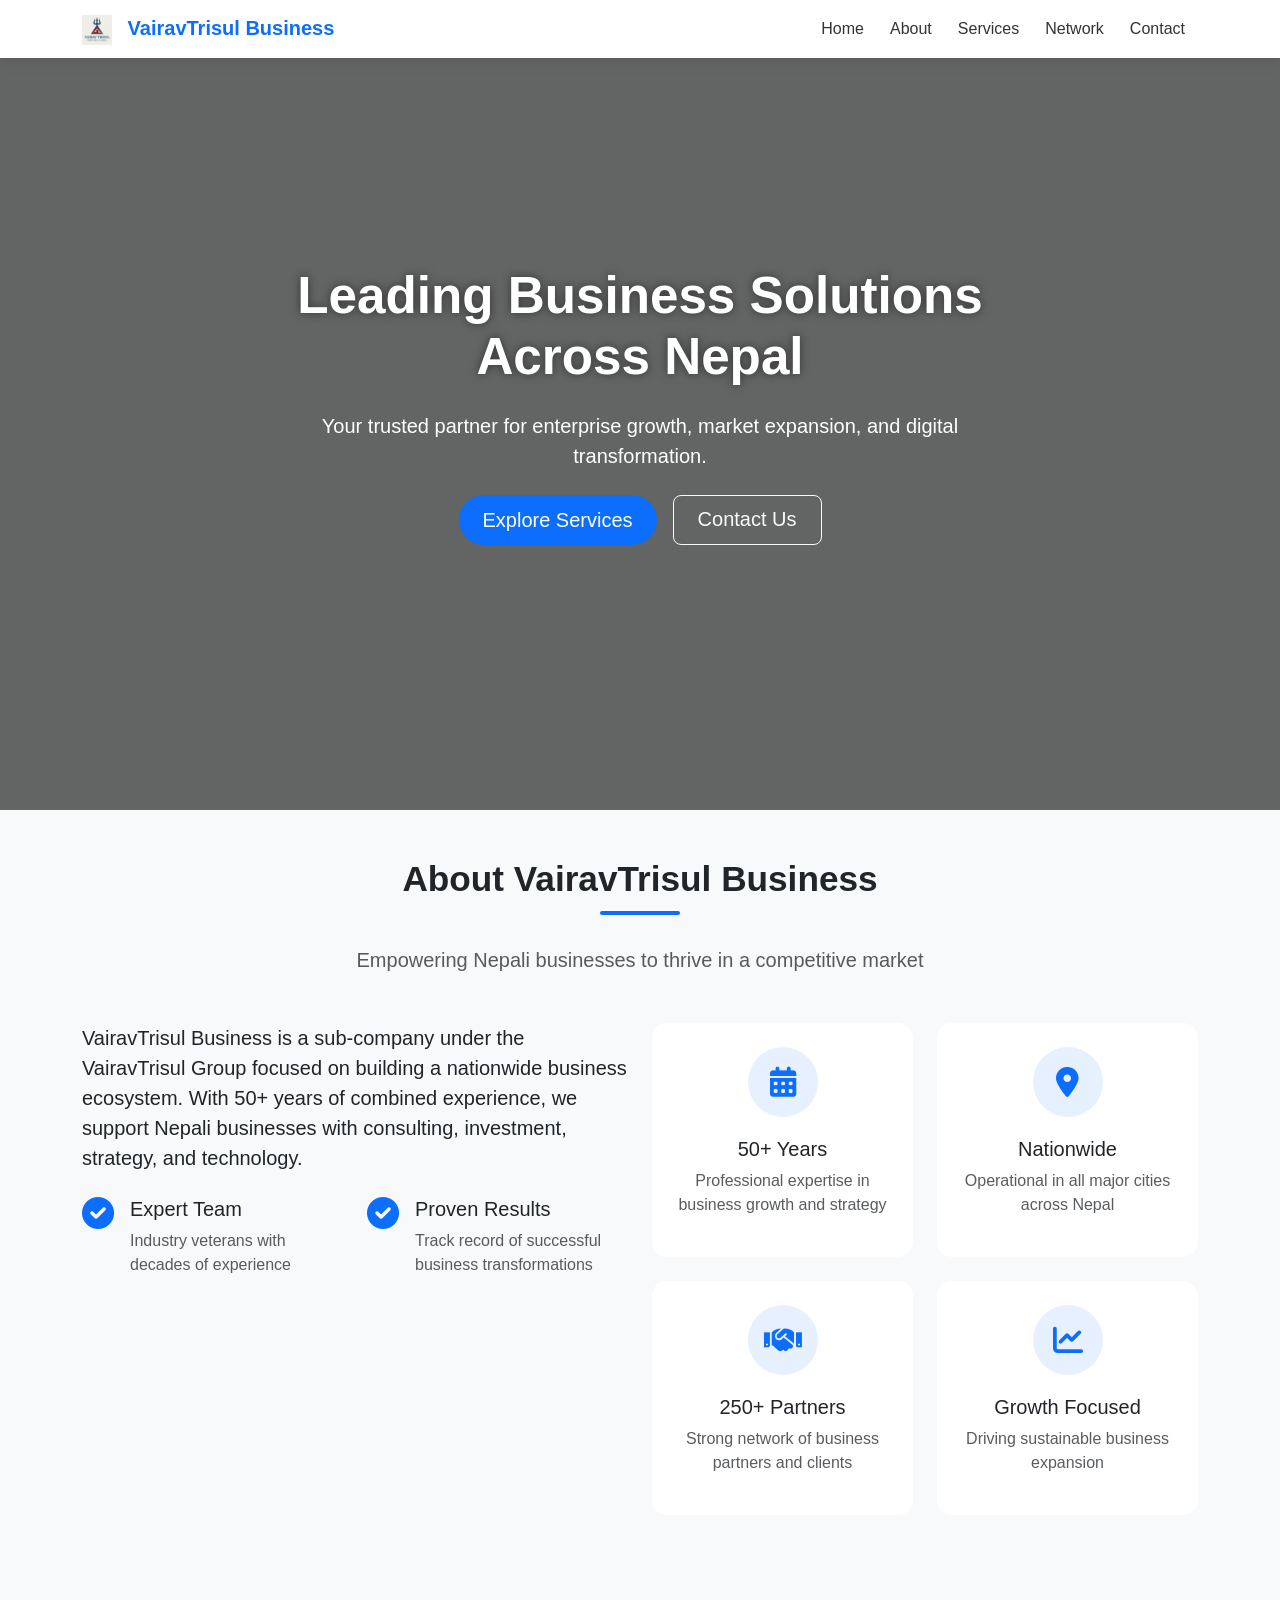
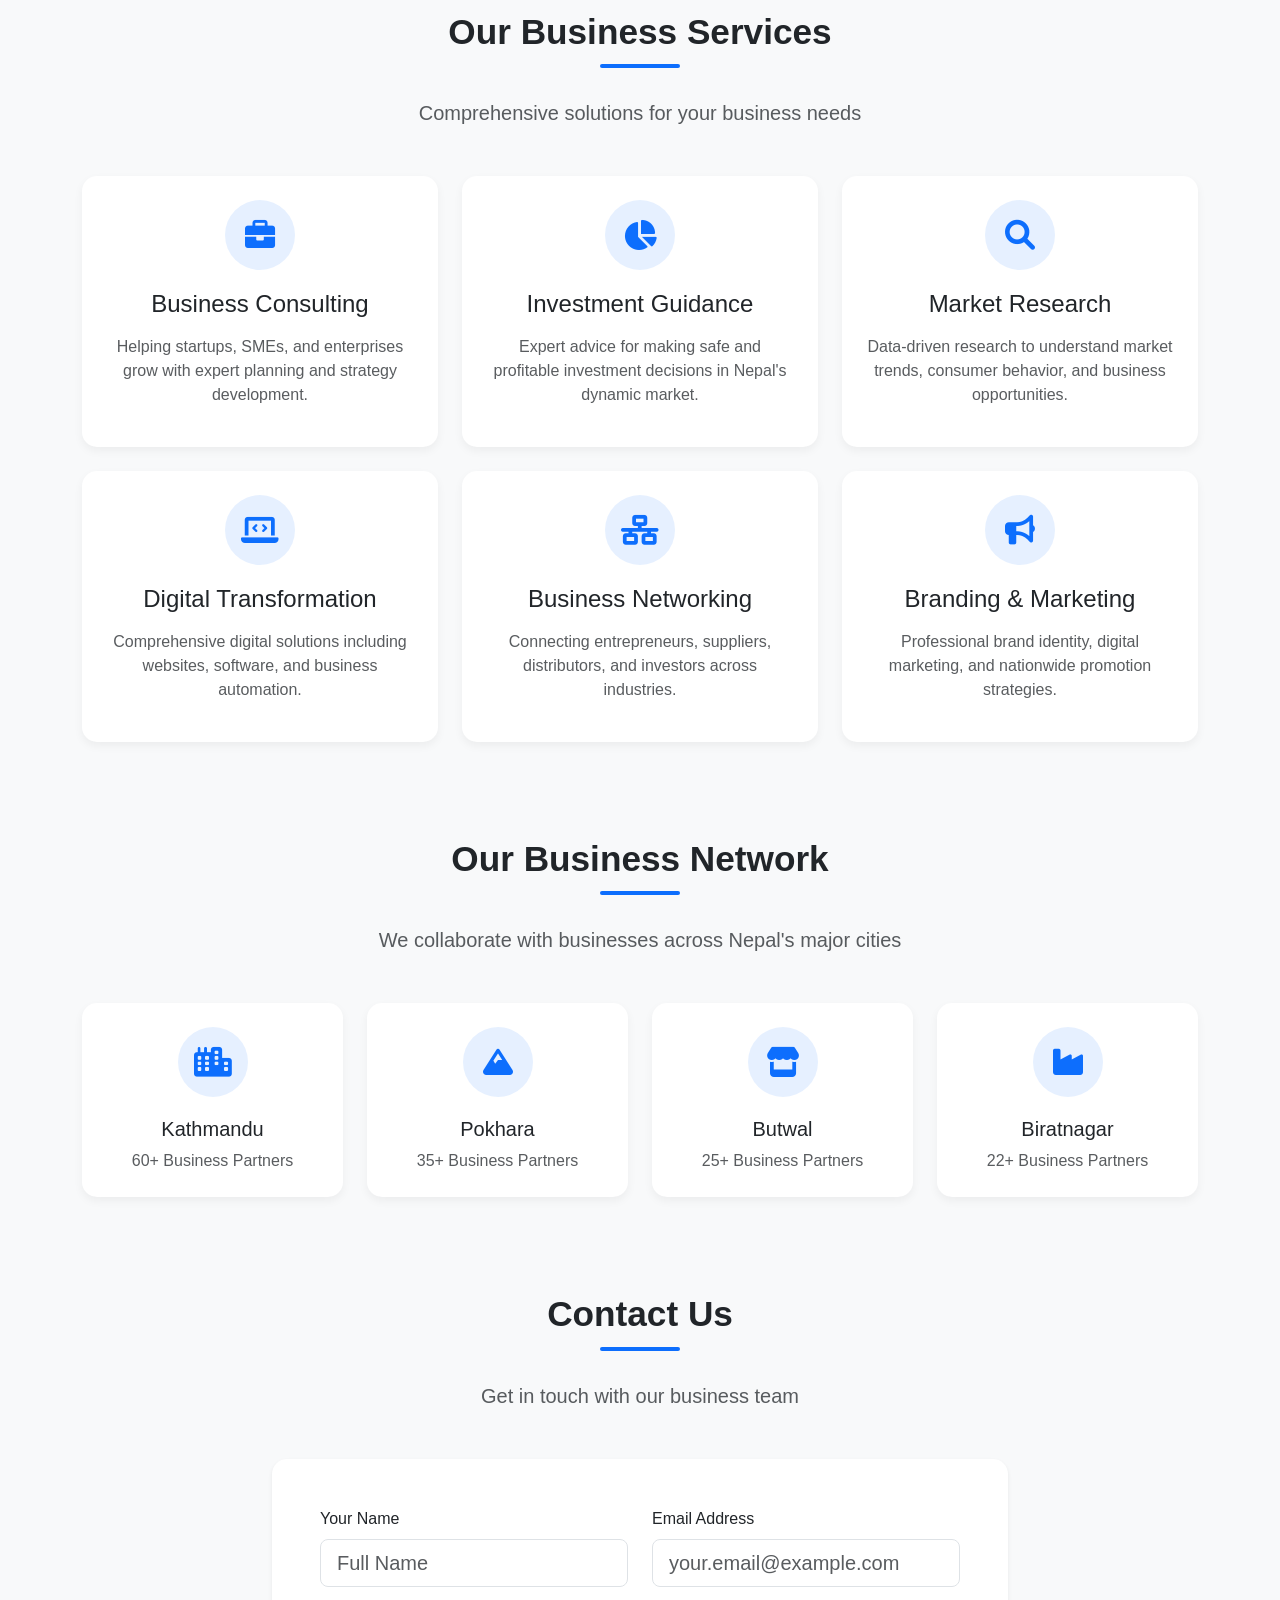
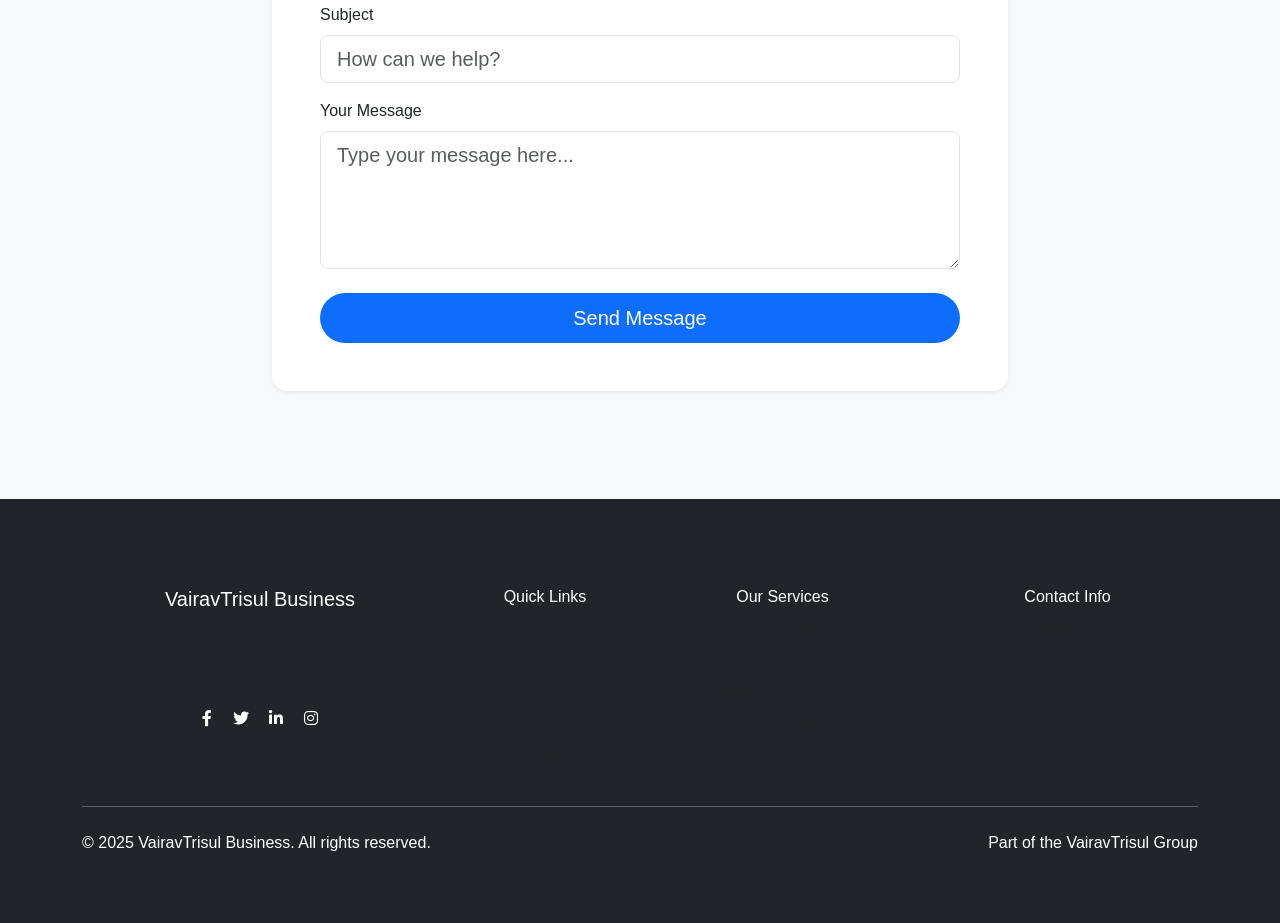
==== business.html @ 8cbf8315 "update" ====
<!DOCTYPE html>
<html lang="en">
<head>
  <meta charset="UTF-8" />
  <meta name="viewport" content="width=device-width, initial-scale=1.0" />
  <title>VairavTrisul Business Services</title>
  <link href="https://cdn.jsdelivr.net/npm/bootstrap@5.3.0/dist/css/bootstrap.min.css" rel="stylesheet" />
  <link rel="stylesheet" href="https://cdnjs.cloudflare.com/ajax/libs/font-awesome/6.0.0/css/all.min.css">
  <style>
    body { 
      background:#f8f9fa; 
      font-family: Arial, sans-serif;
      padding-top: 70px;
    }
    .hero {
      background: linear-gradient(rgba(0, 0, 0, 0.6), rgba(0, 0, 0, 0.6)),
                  url('https://images.unsplash.com/photo-1542744173-8e7e53415bb0?auto=format&fit=crop&w=1500&q=80') center/cover no-repeat;
      height:90vh;
      display:flex;
      align-items:center;
      justify-content:center;
      text-align:center;
      color:white;
      margin-top: -70px;
    }
    .hero h1 { 
      font-size:3.2rem; 
      font-weight:700; 
      text-shadow:0 0 10px rgba(0,0,0,0.5);
      margin-bottom: 1.5rem;
    }
    .section-title { 
      font-size:2.2rem; 
      font-weight:700; 
      text-align:center; 
      margin-bottom:30px;
      position: relative;
      padding-bottom: 15px;
    }
    .section-title:after {
      content: '';
      position: absolute;
      width: 80px;
      height: 4px;
      background: #0d6efd;
      bottom: 0;
      left: 50%;
      transform: translateX(-50%);
      border-radius: 2px;
    }
    .service-card { 
      border-radius:15px; 
      transition:0.3s;
      border: none;
      box-shadow: 0 4px 10px rgba(0,0,0,0.05);
      height: 100%;
    }
    .service-card:hover { 
      transform:translateY(-8px); 
      box-shadow:0 8px 20px rgba(0,0,0,0.1);
    }
    .card {
      border: none;
      border-radius: 15px;
      overflow: hidden;
    }
    .card-body {
      padding: 2rem;
    }
    .btn-primary {
      background-color: #0d6efd;
      border: none;
      padding: 10px 25px;
      border-radius: 50px;
      font-weight: 500;
      transition: all 0.3s;
    }
    .btn-primary:hover {
      background-color: #0b5ed7;
      transform: translateY(-2px);
      box-shadow: 0 4px 8px rgba(0,0,0,0.1);
    }
    .navbar {
      box-shadow: 0 2px 15px rgba(0,0,0,0.1);
    }
    .navbar-brand {
      font-weight: 700;
      color: #0d6efd !important;
    }
    .nav-link {
      font-weight: 500;
      color: #333 !important;
      margin: 0 5px;
      border-radius: 5px;
      transition: all 0.3s;
    }
    .nav-link:hover {
      color: #0d6efd !important;
      background: rgba(13, 110, 253, 0.1);
    }
    .icon-box {
      width: 70px;
      height: 70px;
      background: rgba(13, 110, 253, 0.1);
      border-radius: 50%;
      display: flex;
      align-items: center;
      justify-content: center;
      margin: 0 auto 20px;
      color: #0d6efd;
      font-size: 30px;
    }
    footer { 
      background:#111; 
      color:white; 
      text-align:center; 
      padding:40px 0 20px;
      margin-top: 60px;
    }
    @media (max-width: 768px) {
      .hero h1 {
        font-size: 2.2rem;
      }
      .section-title {
        font-size: 1.8rem;
      }
    }
  </style>
</head>
<body>

<!-- NAVBAR -->
<nav class="navbar navbar-expand-lg navbar-light bg-white fixed-top">
  <div class="container">
    <a class="navbar-brand" href="index.html">
      <img src="img/logo.png" alt="Vairav Trisul" style="height: 30px; margin-right: 10px;">
      VairavTrisul Business
    </a>
    <button class="navbar-toggler" type="button" data-bs-toggle="collapse" data-bs-target="#menu">
      <span class="navbar-toggler-icon"></span>
    </button>

    <div class="collapse navbar-collapse" id="menu">
      <ul class="navbar-nav ms-auto">
        <li class="nav-item"><a class="nav-link" href="index.html">Home</a></li>
        <li class="nav-item"><a class="nav-link" href="#about">About</a></li>
        <li class="nav-item"><a class="nav-link" href="#services">Services</a></li>
        <li class="nav-item"><a class="nav-link" href="#network">Network</a></li>
        <li class="nav-item"><a class="nav-link" href="#contact">Contact</a></li>
      </ul>
    </div>
  </div>
</nav>

<!-- HERO -->
<section class="hero">
  <div class="container">
    <div class="row justify-content-center">
      <div class="col-lg-8">
        <h1>Leading Business Solutions Across Nepal</h1>
        <p class="lead mb-4">Your trusted partner for enterprise growth, market expansion, and digital transformation.</p>
        <div class="d-flex justify-content-center gap-3">
          <a href="#services" class="btn btn-primary btn-lg px-4">Explore Services</a>
          <a href="#contact" class="btn btn-outline-light btn-lg px-4">Contact Us</a>
        </div>
      </div>
    </div>
  </div>
</section>

<!-- ABOUT SECTION -->
<section id="about" class="container py-5">
  <div class="text-center mb-5">
    <h2 class="section-title">About VairavTrisul Business</h2>
    <p class="lead text-muted">Empowering Nepali businesses to thrive in a competitive market</p>
  </div>
  
  <div class="row g-4">
    <div class="col-lg-6">
      <p class="lead mb-4">
        VairavTrisul Business is a sub-company under the VairavTrisul Group focused on building a nationwide business
        ecosystem. With 50+ years of combined experience, we support Nepali businesses with consulting, investment,
        strategy, and technology.
      </p>
      <div class="row g-4">
        <div class="col-md-6">
          <div class="d-flex">
            <div class="me-3 text-primary">
              <i class="fas fa-check-circle fa-2x"></i>
            </div>
            <div>
              <h5>Expert Team</h5>
              <p class="text-muted mb-0">Industry veterans with decades of experience</p>
            </div>
          </div>
        </div>
        <div class="col-md-6">
          <div class="d-flex">
            <div class="me-3 text-primary">
              <i class="fas fa-check-circle fa-2x"></i>
            </div>
            <div>
              <h5>Proven Results</h5>
              <p class="text-muted mb-0">Track record of successful business transformations</p>
            </div>
          </div>
        </div>
      </div>
    </div>
    <div class="col-lg-6">
      <div class="row g-4">
        <div class="col-md-6">
          <div class="card h-100 p-4 text-center">
            <div class="icon-box">
              <i class="fas fa-calendar-alt"></i>
            </div>
            <h5>50+ Years</h5>
            <p class="text-muted">Professional expertise in business growth and strategy</p>
          </div>
        </div>
        <div class="col-md-6">
          <div class="card h-100 p-4 text-center">
            <div class="icon-box">
              <i class="fas fa-map-marker-alt"></i>
            </div>
            <h5>Nationwide</h5>
            <p class="text-muted">Operational in all major cities across Nepal</p>
          </div>
        </div>
        <div class="col-md-6">
          <div class="card h-100 p-4 text-center">
            <div class="icon-box">
              <i class="fas fa-handshake"></i>
            </div>
            <h5>250+ Partners</h5>
            <p class="text-muted">Strong network of business partners and clients</p>
          </div>
        </div>
        <div class="col-md-6">
          <div class="card h-100 p-4 text-center">
            <div class="icon-box">
              <i class="fas fa-chart-line"></i>
            </div>
            <h5>Growth Focused</h5>
            <p class="text-muted">Driving sustainable business expansion</p>
          </div>
        </div>
      </div>
    </div>
  </div>
</section>

<!-- SERVICES -->
<section id="services" class="py-5 bg-light">
  <div class="container">
    <div class="text-center mb-5">
      <h2 class="section-title">Our Business Services</h2>
      <p class="lead text-muted">Comprehensive solutions for your business needs</p>
    </div>

    <div class="row g-4">
      <div class="col-md-4">
        <div class="card h-100 p-4 service-card">
          <div class="icon-box">
            <i class="fas fa-briefcase"></i>
          </div>
          <h4 class="text-center mb-3">Business Consulting</h4>
          <p class="text-muted text-center">Helping startups, SMEs, and enterprises grow with expert planning and strategy development.</p>
        </div>
      </div>

      <div class="col-md-4">
        <div class="card h-100 p-4 service-card">
          <div class="icon-box">
            <i class="fas fa-chart-pie"></i>
          </div>
          <h4 class="text-center mb-3">Investment Guidance</h4>
          <p class="text-muted text-center">Expert advice for making safe and profitable investment decisions in Nepal's dynamic market.</p>
        </div>
      </div>

      <div class="col-md-4">
        <div class="card h-100 p-4 service-card">
          <div class="icon-box">
            <i class="fas fa-search"></i>
          </div>
          <h4 class="text-center mb-3">Market Research</h4>
          <p class="text-muted text-center">Data-driven research to understand market trends, consumer behavior, and business opportunities.</p>
        </div>
      </div>

      <div class="col-md-4">
        <div class="card h-100 p-4 service-card">
          <div class="icon-box">
            <i class="fas fa-laptop-code"></i>
          </div>
          <h4 class="text-center mb-3">Digital Transformation</h4>
          <p class="text-muted text-center">Comprehensive digital solutions including websites, software, and business automation.</p>
        </div>
      </div>

      <div class="col-md-4">
        <div class="card h-100 p-4 service-card">
          <div class="icon-box">
            <i class="fas fa-network-wired"></i>
          </div>
          <h4 class="text-center mb-3">Business Networking</h4>
          <p class="text-muted text-center">Connecting entrepreneurs, suppliers, distributors, and investors across industries.</p>
        </div>
      </div>

      <div class="col-md-4">
        <div class="card h-100 p-4 service-card">
          <div class="icon-box">
            <i class="fas fa-bullhorn"></i>
          </div>
          <h4 class="text-center mb-3">Branding & Marketing</h4>
          <p class="text-muted text-center">Professional brand identity, digital marketing, and nationwide promotion strategies.</p>
        </div>
      </div>
    </div>
  </div>
</section>

<!-- NETWORK -->
<section id="network" class="container py-5">
  <div class="text-center mb-5">
    <h2 class="section-title">Our Business Network</h2>
    <p class="lead text-muted">We collaborate with businesses across Nepal's major cities</p>
  </div>

  <div class="row g-4">
    <div class="col-md-3 col-6">
      <div class="card h-100 p-4 text-center service-card">
        <div class="icon-box">
          <i class="fas fa-city"></i>
        </div>
        <h5>Kathmandu</h5>
        <p class="text-muted mb-0">60+ Business Partners</p>
      </div>
    </div>

    <div class="col-md-3 col-6">
      <div class="card h-100 p-4 text-center service-card">
        <div class="icon-box">
          <i class="fas fa-mountain"></i>
        </div>
        <h5>Pokhara</h5>
        <p class="text-muted mb-0">35+ Business Partners</p>
      </div>
    </div>

    <div class="col-md-3 col-6">
      <div class="card h-100 p-4 text-center service-card">
        <div class="icon-box">
          <i class="fas fa-store"></i>
        </div>
        <h5>Butwal</h5>
        <p class="text-muted mb-0">25+ Business Partners</p>
      </div>
    </div>

    <div class="col-md-3 col-6">
      <div class="card h-100 p-4 text-center service-card">
        <div class="icon-box">
          <i class="fas fa-industry"></i>
        </div>
        <h5>Biratnagar</h5>
        <p class="text-muted mb-0">22+ Business Partners</p>
      </div>
    </div>
  </div>
</section>

<!-- CONTACT -->
<section id="contact" class="py-5 bg-light">
  <div class="container">
    <div class="row justify-content-center">
      <div class="col-lg-8">
        <div class="text-center mb-5">
          <h2 class="section-title">Contact Us</h2>
          <p class="lead text-muted">Get in touch with our business team</p>
        </div>
        
        <div class="card shadow-sm">
          <div class="card-body p-4 p-md-5">
            <form>
              <div class="row">
                <div class="col-md-6 mb-3">
                  <label class="form-label">Your Name</label>
                  <input type="text" class="form-control form-control-lg" placeholder="Full Name" required>
                </div>
                <div class="col-md-6 mb-3">
                  <label class="form-label">Email Address</label>
                  <input type="email" class="form-control form-control-lg" placeholder="your.email@example.com" required>
                </div>
              </div>
              <div class="mb-3">
                <label class="form-label">Subject</label>
                <input type="text" class="form-control form-control-lg" placeholder="How can we help?" required>
              </div>
              <div class="mb-4">
                <label class="form-label">Your Message</label>
                <textarea class="form-control form-control-lg" rows="4" placeholder="Type your message here..." required></textarea>
              </div>
              <button type="submit" class="btn btn-primary btn-lg w-100">Send Message</button>
            </form>
          </div>
        </div>
      </div>
    </div>
  </div>
</section>

<!-- FOOTER -->
<footer class="bg-dark text-white">
  <div class="container py-5">
    <div class="row">
      <div class="col-lg-4 mb-4 mb-lg-0">
        <h5>VairavTrisul Business</h5>
        <p class="text-muted">Empowering Nepali businesses to succeed with expert consulting, strategic planning, and comprehensive business solutions.</p>
        <div class="social-links mt-3">
          <a href="#" class="text-white me-3"><i class="fab fa-facebook-f"></i></a>
          <a href="#" class="text-white me-3"><i class="fab fa-twitter"></i></a>
          <a href="#" class="text-white me-3"><i class="fab fa-linkedin-in"></i></a>
          <a href="#" class="text-white"><i class="fab fa-instagram"></i></a>
        </div>
      </div>
      <div class="col-md-4 col-lg-2 mb-4 mb-md-0">
        <h6>Quick Links</h6>
        <ul class="list-unstyled">
          <li class="mb-2"><a href="index.html" class="text-muted text-decoration-none">Home</a></li>
          <li class="mb-2"><a href="#about" class="text-muted text-decoration-none">About Us</a></li>
          <li class="mb-2"><a href="#services" class="text-muted text-decoration-none">Services</a></li>
          <li class="mb-2"><a href="#network" class="text-muted text-decoration-none">Network</a></li>
          <li><a href="#contact" class="text-muted text-decoration-none">Contact</a></li>
        </ul>
      </div>
      <div class="col-md-4 col-lg-3 mb-4 mb-md-0">
        <h6>Our Services</h6>
        <ul class="list-unstyled">
          <li class="mb-2"><a href="#" class="text-muted text-decoration-none">Business Consulting</a></li>
          <li class="mb-2"><a href="#" class="text-muted text-decoration-none">Investment Guidance</a></li>
          <li class="mb-2"><a href="#" class="text-muted text-decoration-none">Market Research</a></li>
          <li class="mb-2"><a href="#" class="text-muted text-decoration-none">Digital Transformation</a></li>
          <li><a href="#" class="text-muted text-decoration-none">Business Networking</a></li>
        </ul>
      </div>
      <div class="col-md-4 col-lg-3">
        <h6>Contact Info</h6>
        <ul class="list-unstyled text-muted">
          <li class="mb-2"><i class="fas fa-map-marker-alt me-2"></i> Kathmandu, Nepal</li>
          <li class="mb-2"><i class="fas fa-phone me-2"></i> +977-1-1234567</li>
          <li class="mb-2"><i class="fas fa-envelope me-2"></i> business@vairavtrisul.com</li>
          <li><i class="fas fa-clock me-2"></i> Sun-Fri: 9:00 AM - 6:00 PM</li>
        </ul>
      </div>
    </div>
    <hr class="my-4 bg-secondary">
    <div class="row align-items-center">
      <div class="col-md-6 text-center text-md-start mb-3 mb-md-0">
        <p class="mb-0">© 2025 VairavTrisul Business. All rights reserved.</p>
      </div>
      <div class="col-md-6 text-center text-md-end">
        <p class="mb-0">Part of the VairavTrisul Group</p>
      </div>
    </div>
  </div>
</footer>

<script src="https://cdn.jsdelivr.net/npm/bootstrap@5.3.0/dist/js/bootstrap.bundle.min.js"></script>
</body>
</html>
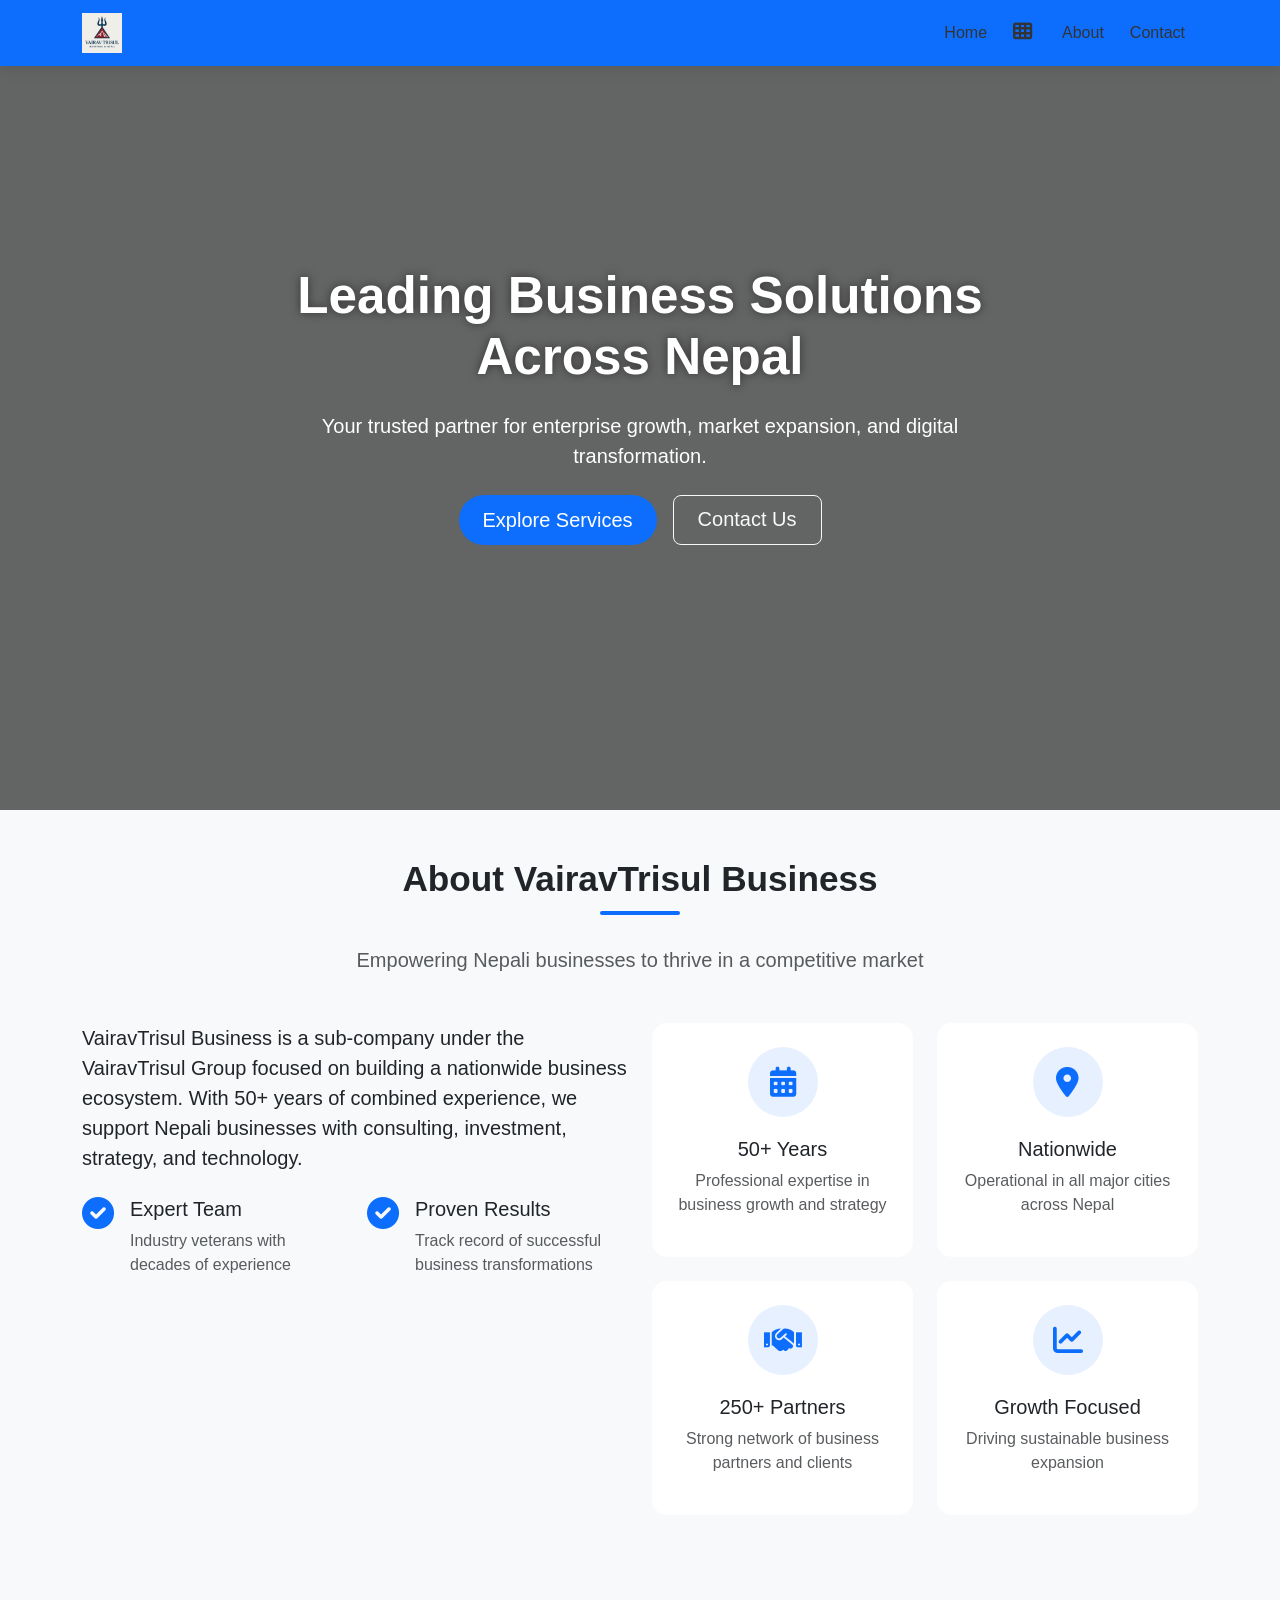
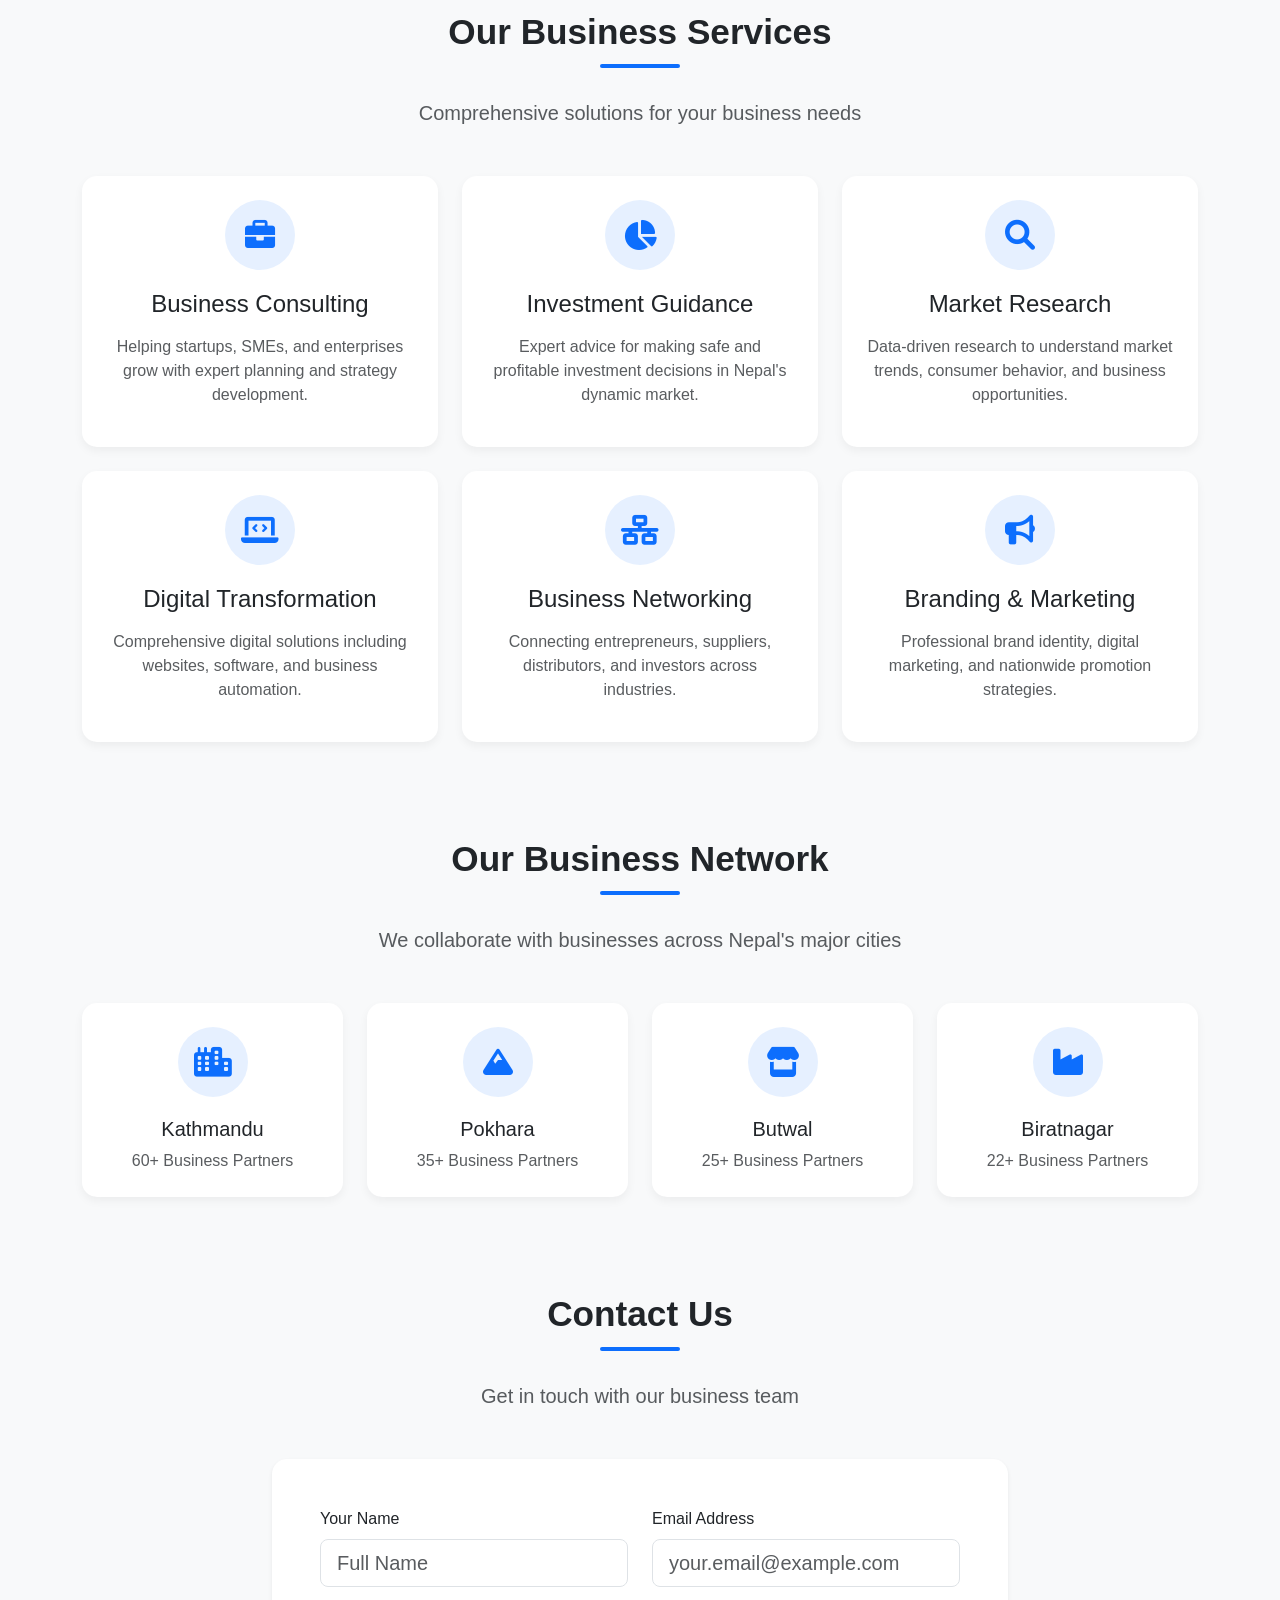
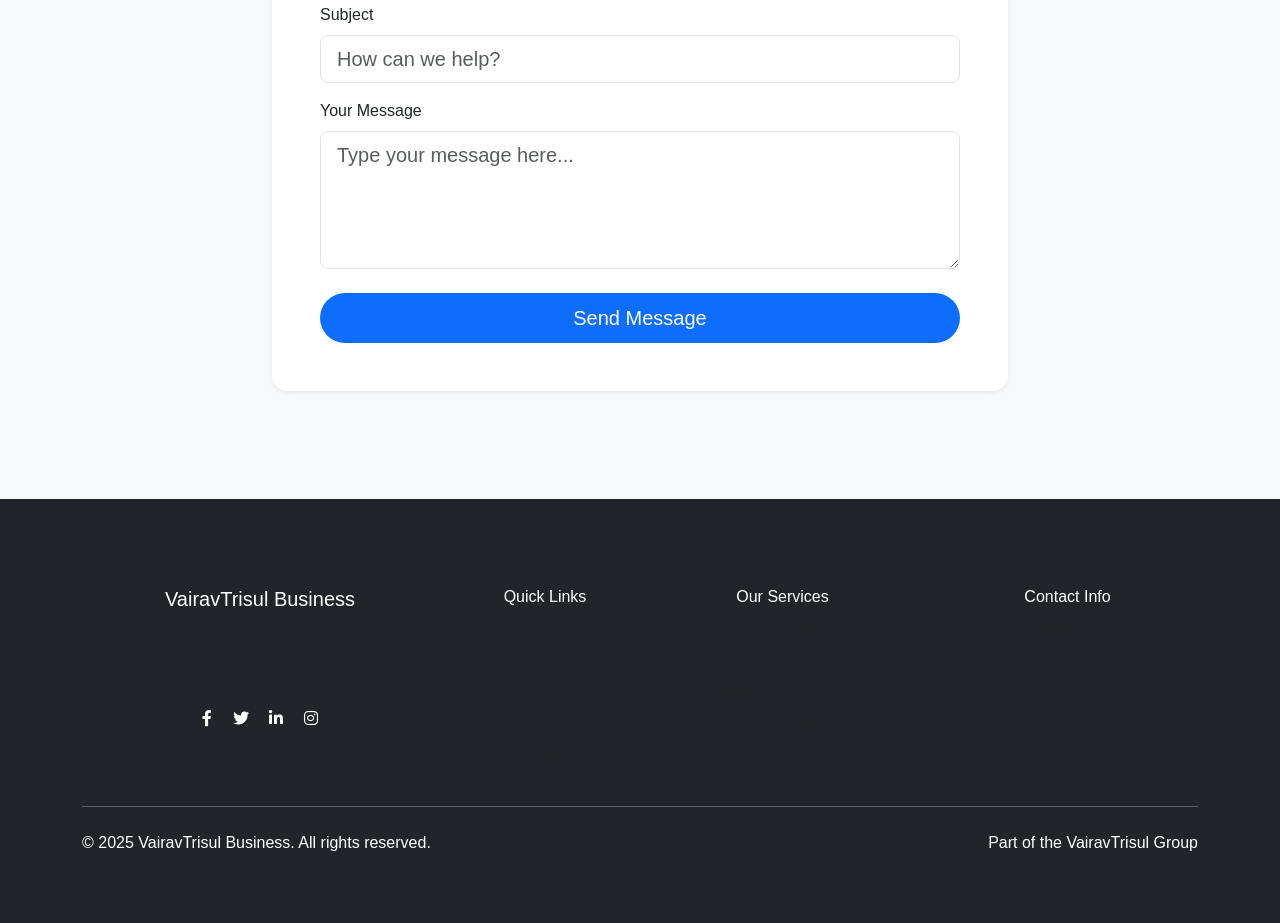
==== commit fc007315: "update" ====
--- a/business.html
+++ b/business.html
@@ -130,23 +130,83 @@
 <body>
 
 <!-- NAVBAR -->
-<nav class="navbar navbar-expand-lg navbar-light bg-white fixed-top">
+<nav class="navbar navbar-expand-lg navbar-dark bg-primary fixed-top">
   <div class="container">
-    <a class="navbar-brand" href="index.html">
-      <img src="img/logo.png" alt="Vairav Trisul" style="height: 30px; margin-right: 10px;">
-      VairavTrisul Business
+    <a class="navbar-brand d-flex align-items-center" href="index.html">
+      <img src="img/logo.png" alt="Vairav Trisul" style="height: 40px;" class="me-2">
+      <span class="h4 mb-0">Vairav Trisul</span>
     </a>
-    <button class="navbar-toggler" type="button" data-bs-toggle="collapse" data-bs-target="#menu">
+    <button class="navbar-toggler" type="button" data-bs-toggle="collapse" data-bs-target="#navbarNav">
       <span class="navbar-toggler-icon"></span>
     </button>
-
-    <div class="collapse navbar-collapse" id="menu">
+    <div class="collapse navbar-collapse" id="navbarNav">
       <ul class="navbar-nav ms-auto">
-        <li class="nav-item"><a class="nav-link" href="index.html">Home</a></li>
-        <li class="nav-item"><a class="nav-link" href="#about">About</a></li>
-        <li class="nav-item"><a class="nav-link" href="#services">Services</a></li>
-        <li class="nav-item"><a class="nav-link" href="#network">Network</a></li>
-        <li class="nav-item"><a class="nav-link" href="#contact">Contact</a></li>
+        <li class="nav-item">
+          <a class="nav-link" href="index.html">Home</a>
+        </li>
+        <li class="nav-item dropdown dropdown-hover position-static">
+          <a class="nav-link d-flex align-items-center" href="#" id="sectorsDropdown" role="button" data-bs-toggle="dropdown" data-bs-auto-close="outside" aria-expanded="false">
+            <i class="fas fa-th me-1" style="font-size: 1.2rem;"></i>
+          </a>
+          <div class="dropdown-menu dropdown-menu-end p-4" aria-labelledby="sectorsDropdown" style="min-width: 100%;">
+            <div class="d-flex justify-content-between align-items-center mb-3">
+              <h6 class="mb-0 fw-bold text-dark">Explore Our Sectors</h6>
+              <span class="badge bg-primary bg-opacity-10 text-primary px-2 py-1 rounded-pill small">4 Sectors</span>
+            </div>
+            <div class="row g-2">
+              <div class="col-6 mb-3">
+                <a class="dropdown-item d-flex align-items-center p-3 rounded-3" href="ecommerce.html">
+                  <div class="bg-light rounded p-2 me-2">
+                    <i class="fas fa-shopping-cart text-primary"></i>
+                  </div>
+                  <div>
+                    <div class="fw-semibold">E-Commerce</div>
+                    <small class="text-muted">Online shopping</small>
+                  </div>
+                </a>
+              </div>
+              <div class="col-6">
+                <a class="dropdown-item d-flex align-items-center p-2 rounded" href="tourism.html">
+                  <div class="bg-light rounded p-2 me-2">
+                    <i class="fas fa-umbrella-beach text-primary"></i>
+                  </div>
+                  <div>
+                    <div class="fw-semibold">Tourism</div>
+                    <small class="text-muted">Travel & Explore</small>
+                  </div>
+                </a>
+              </div>
+              <div class="col-6">
+                <a class="dropdown-item d-flex align-items-center p-2 rounded" href="business.html">
+                  <div class="bg-light rounded p-2 me-2">
+                    <i class="fas fa-briefcase text-primary"></i>
+                  </div>
+                  <div>
+                    <div class="fw-semibold">Business</div>
+                    <small class="text-muted">Enterprise solutions</small>
+                  </div>
+                </a>
+              </div>
+              <div class="col-6">
+                <a class="dropdown-item d-flex align-items-center p-2 rounded" href="stock-market.html">
+                  <div class="bg-light rounded p-2 me-2">
+                    <i class="fas fa-chart-line text-primary"></i>
+                  </div>
+                  <div>
+                    <div class="fw-semibold">Stock Market</div>
+                    <small class="text-muted">Investments & Trading</small>
+                  </div>
+                </a>
+              </div>
+            </div>
+          </div>
+        </li>
+        <li class="nav-item">
+          <a class="nav-link" href="#about">About</a>
+        </li>
+        <li class="nav-item">
+          <a class="nav-link" href="#contact">Contact</a>
+        </li>
       </ul>
     </div>
   </div>
